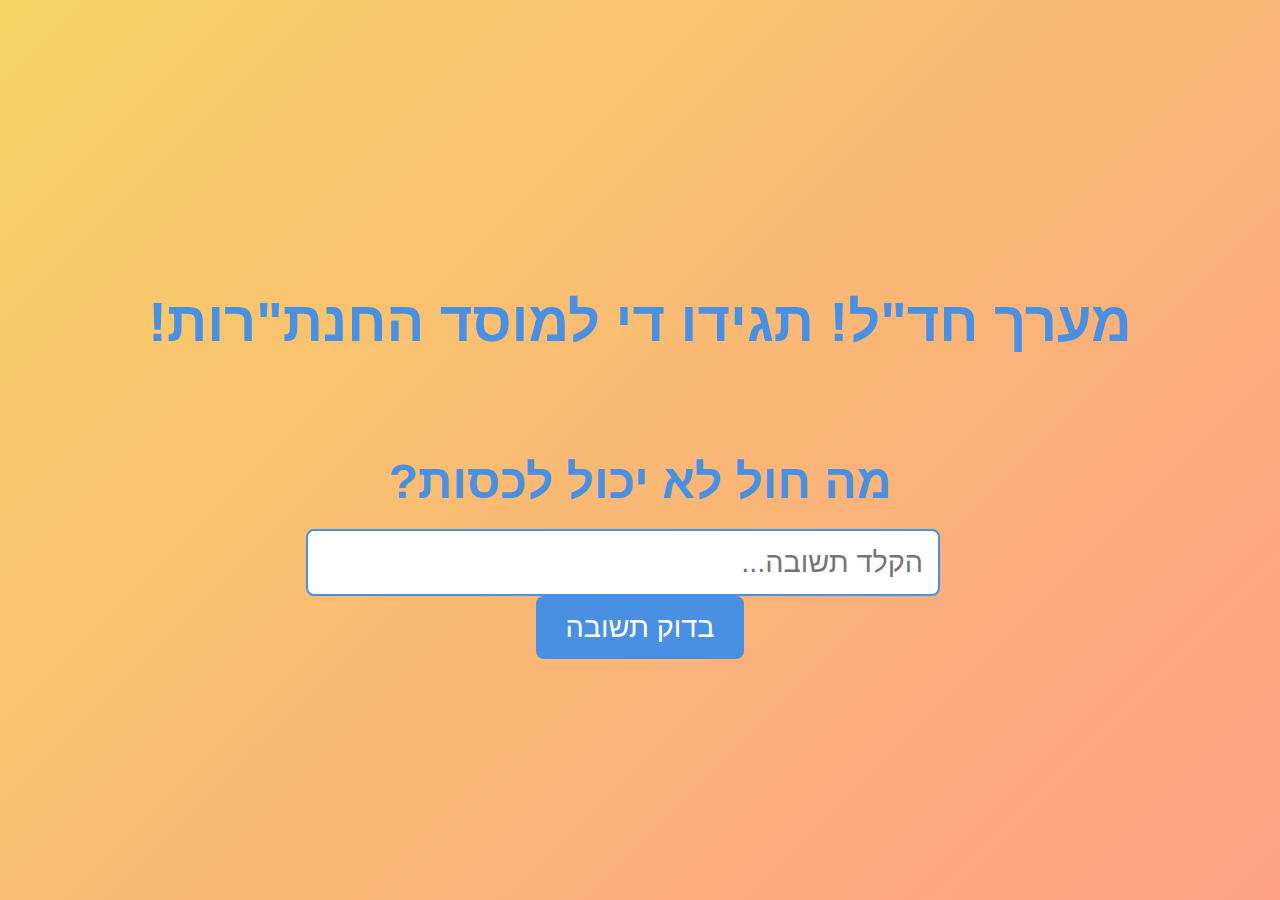
==== index.html @ 60c6a803 "it's a git, innit?" ====
<!DOCTYPE html>
<html lang="he" dir="rtl">
<head>
    <meta charset="UTF-8">
    <meta name="viewport" content="width=device-width, initial-scale=1.0">
    <title>חידת החול</title>
    <link rel="stylesheet" href="styles.css">
</head>
<body>
    <div class="top-banner">
        <h1 class="site-title">מערך חד"ל! תגידו די למוסד החנת"רות!</h1>
    </div>
    
    <div class="container">
        <div class="content">
            <h2 class="question">מה חול לא יכול לכסות?</h2>
            <input type="text" id="userAnswer" placeholder="הקלד תשובה..." class="answer-input">
            <button onclick="checkAnswer()" class="check-button">בדוק תשובה</button>
            <div id="result" class="answer-result"></div>
        </div>
    </div>
    
    <script src="script.js"></script>
</body>
</html>
---- styles.css ----
body {
    font-family: 'Segoe UI Hebrew', Arial, sans-serif;
    display: flex;
    justify-content: center;
    align-items: center;
    flex-direction: column;
    height: 100vh;
    margin: 0;
    background-color: #f6f6f6; /* Fallback background color */
    background: linear-gradient(135deg, #f6d365, #fda085); /* Gradient background */
}

.top-banner, .win-banner {
    text-align: center;
    padding: 30px 0;
    color: #4a90e2; /* Text color */
}

.site-title, .win-title {
    font-size: 3.5rem; /* Larger font size */
    margin-bottom: 10px;
}

.top-text, .win-text {
    font-size: 2rem; /* Larger font size */
}

.container {
    text-align: center;
    margin-top: 20px;
}

.content {
    position: relative;
    max-width: 600px;
}

.question {
    font-size: 3rem; /* Larger font size */
    color: #4a90e2; /* Text color */
    margin-bottom: 20px;
}

.answer-input {
    padding: 15px;
    width: 100%;
    font-size: 1.8rem; /* Larger font size */
    border: 2px solid #4a90e2; /* Border color */
    border-radius: 8px;
    outline: none;
    transition: border-color 0.3s ease;
}

.answer-input:focus {
    border-color: #0056b3; /* Border color on focus */
}

.check-button {
    padding: 15px 30px;
    font-size: 1.8rem; /* Larger font size */
    background-color: #4a90e2; /* Button background color */
    color: #fff; /* Button text color */
    border: none;
    cursor: pointer;
    border-radius: 8px;
    transition: background-color 0.3s ease;
}

.check-button:hover {
    background-color: #0056b3; /* Button background color on hover */
}

.answer-result {
    font-size: 2.5rem; /* Larger font size */
    font-weight: bold;
    margin-top: 20px;
    color: #4a90e2; /* Text color */
}

/* Additional styles for name list and boxes */
.name-list {
    display: flex;
    justify-content: center;
    flex-wrap: wrap;
    gap: 10px;
    margin-bottom: 20px; /* Add bottom margin for spacing */
    width: 100%; /* Full width to center content */
    margin-top: 20px; /* Spacing from the top */
}

.name-box {
    padding: 10px 20px;
    background-color: #4a90e2;
    color: white;
    border-radius: 8px;
    cursor: pointer;
    text-align: center;
    min-width: 100px;
    text-overflow: ellipsis;
    overflow: hidden;
    white-space: nowrap;
}

.name-box:hover {
    background-color: #0056b3;
}

@media (max-width: 768px) {
    .name-list {
        flex-direction: column;
        align-items: center;
    }

    .name-box {
        width: 80%; /* Adjust width for smaller screens */
    }
}
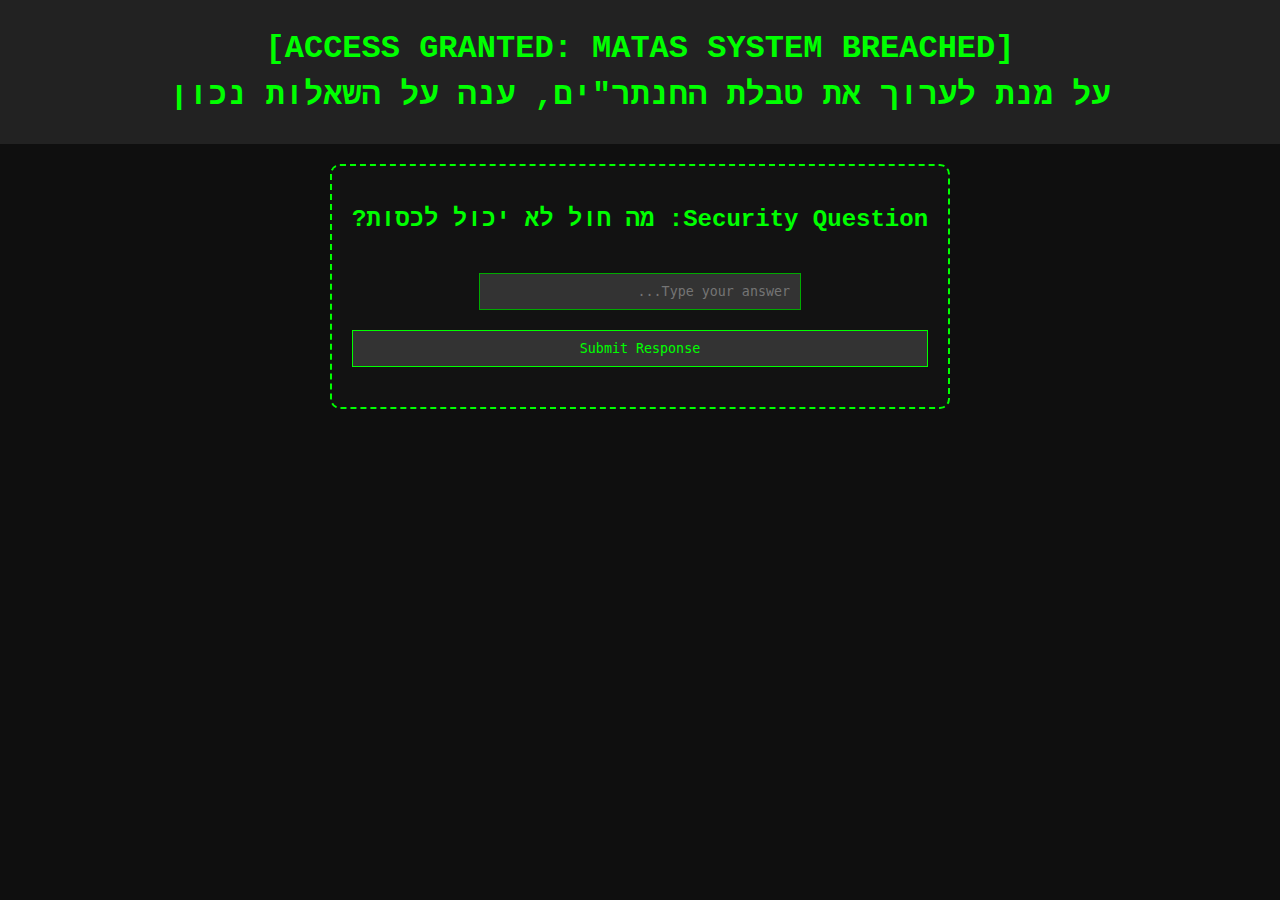
==== commit 7a2026a4: "Fixes" ====
--- a/index.html
+++ b/index.html
@@ -3,19 +3,20 @@
 <head>
     <meta charset="UTF-8">
     <meta name="viewport" content="width=device-width, initial-scale=1.0">
-    <title>חידת החול</title>
-    <link rel="stylesheet" href="styles.css">
+    <title>חידת החול - Server Hack</title>
+    <link rel="stylesheet" href="styles1.css">
 </head>
 <body>
     <div class="top-banner">
-        <h1 class="site-title">מערך חד"ל! תגידו די למוסד החנת"רות!</h1>
+        <h1 class="site-title">[ACCESS GRANTED: MATAS SYSTEM BREACHED]</h1>
+        <h2 class="site-title">על מנת לערוך את טבלת החנתר"ים, ענה על השאלות נכון</h2>
     </div>
     
     <div class="container">
         <div class="content">
-            <h2 class="question">מה חול לא יכול לכסות?</h2>
-            <input type="text" id="userAnswer" placeholder="הקלד תשובה..." class="answer-input">
-            <button onclick="checkAnswer()" class="check-button">בדוק תשובה</button>
+            <h2 class="question">Security Question: מה חול לא יכול לכסות?</h2>
+            <input type="text" id="userAnswer" placeholder="Type your answer..." class="answer-input">
+            <button onclick="checkAnswer()" class="check-button">Submit Response</button>
             <div id="result" class="answer-result"></div>
         </div>
     </div>
@@ -23,3 +24,5 @@
     <script src="script.js"></script>
 </body>
 </html>
+
+
--- a/styles1.css
+++ b/styles1.css
@@ -0,0 +1,75 @@
+/* styles.css */
+body, html {
+    margin: 0;
+    padding: 0;
+    height: 100%;
+    background-color: #0f0f0f; /* Dark background for a "hacking" look */
+    color: #0f0; /* Green text commonly associated with coding or hacking */
+    font-family: 'Courier New', Courier, monospace; /* Monospace font */
+}
+
+.top-banner {
+    text-align: center;
+    padding: 20px;
+    background-color: #222; /* Slightly lighter background for the top banner */
+}
+
+.site-title {
+    margin: 10px 0;
+    font-size: 2rem;
+}
+
+.question {
+    font-size: 1.5rem;
+    color: #0f0;
+}
+
+.container {
+    display: flex;
+    justify-content: center;
+    padding: 20px;
+}
+
+.content {
+    text-align: center;
+    background-color: #121212; /* Darker box for content */
+    padding: 20px;
+    border: 2px dashed #0f0; /* Styled border to mimic a hacker interface */
+    border-radius: 10px;
+}
+
+.answer-input {
+    width: 300px;
+    margin-top: 20px;
+    background-color: #333;
+    color: white;
+    border: 1px solid #0a0;
+    padding: 10px;
+    font-family: monospace;
+}
+
+.check-button {
+    display: block;
+    margin-top: 20px;
+    background-color: #333;
+    color: #0f0;
+    border: 1px solid #0f0;
+    padding: 10px 20px;
+    cursor: pointer;
+    font-family: monospace;
+    width: 100%;
+}
+
+.check-button:hover {
+    background-color: #0a0a0a;
+}
+
+.answer-result {
+    margin-top: 20px;
+    font-size: 1.2rem;
+    font-weight: bold;
+}
+
+input:focus, button:focus {
+    outline-color: #0f0;
+}
